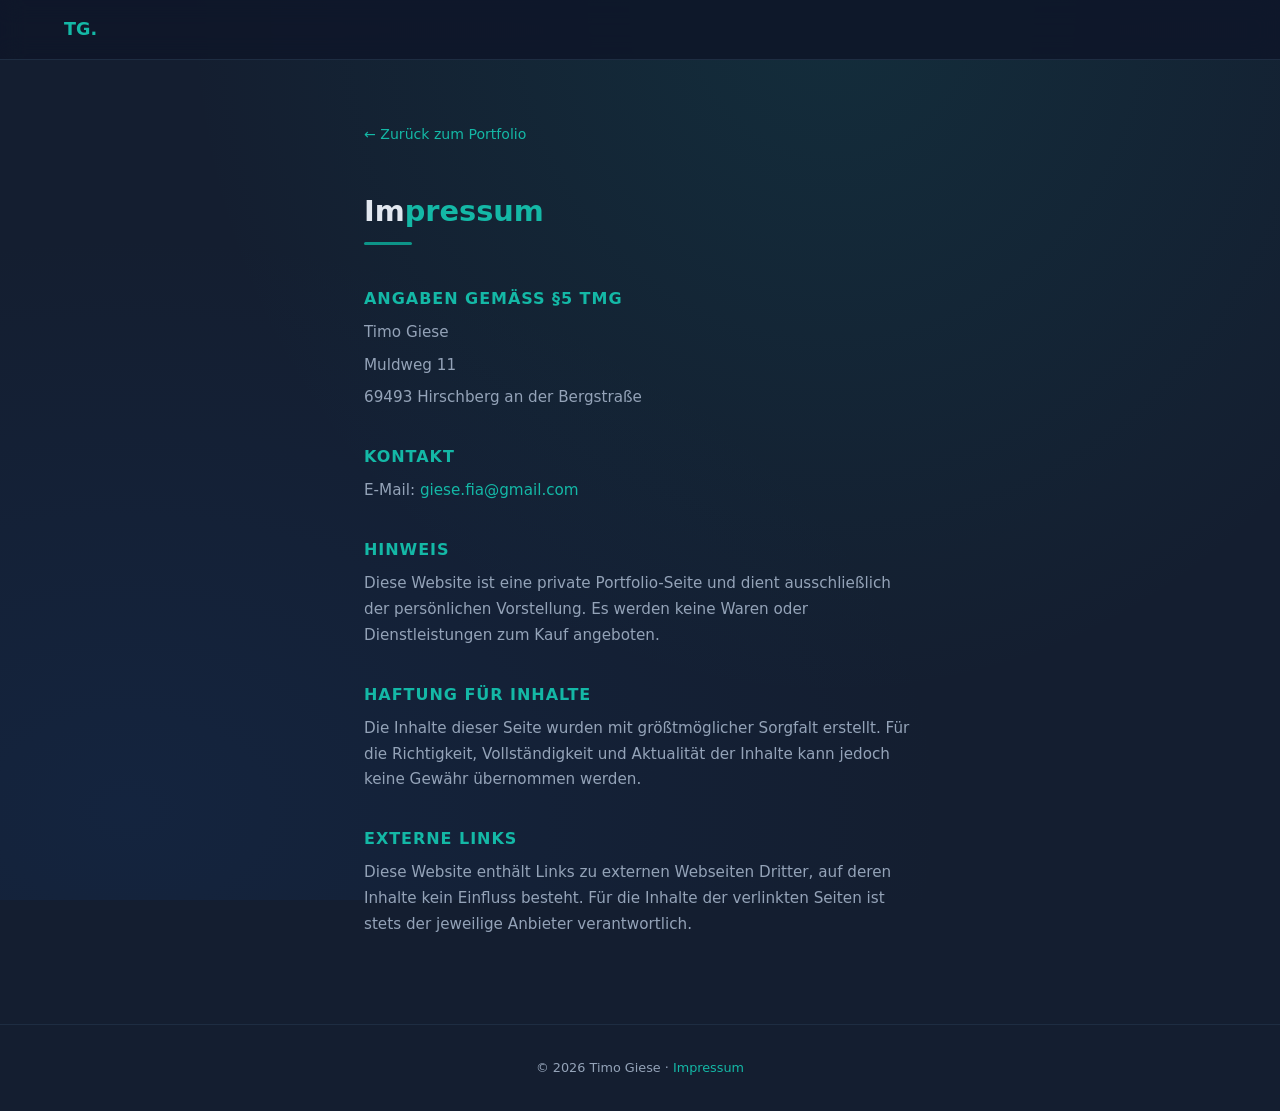
==== impressum.html @ 62fe0890 "Add Impressum page and footer link Co-Authored-By: Claude Sonnet 4.6 <noreply@anthropic.com>" ====
<!DOCTYPE html>
<html lang="de">
<head>
  <meta charset="UTF-8">
  <meta name="viewport" content="width=device-width, initial-scale=1.0">
  <title>Impressum – Timo Giese</title>
  <link rel="icon" href="data:image/svg+xml,<svg xmlns='http://www.w3.org/2000/svg' viewBox='0 0 100 100'><rect width='100' height='100' rx='18' fill='%230d9488'/><text x='50' y='71' font-family='system-ui,sans-serif' font-size='46' font-weight='800' fill='white' text-anchor='middle'>TG</text></svg>">
  <link rel="stylesheet" href="style.css">
  <style>
    .impressum-wrap {
      max-width: 680px; margin: 0 auto;
      padding: 120px 5% 80px;
    }
    .impressum-wrap h1 { font-size: 1.8rem; font-weight: 700; margin-bottom: .4rem; }
    .impressum-wrap h1 span { color: var(--teal-lt); }
    .impressum-wrap h2 {
      font-size: 1rem; font-weight: 700;
      color: var(--teal-lt); margin: 2rem 0 .5rem;
      text-transform: uppercase; letter-spacing: .06em;
    }
    .impressum-wrap p { color: var(--muted); font-size: 0.95rem; margin-bottom: .4rem; }
    .impressum-wrap a { color: var(--teal-lt); }
    .back-link {
      display: inline-flex; align-items: center; gap: .4rem;
      color: var(--muted); font-size: 0.88rem; margin-bottom: 2.5rem;
      transition: color .2s;
    }
    .back-link:hover { color: var(--teal-lt); text-decoration: none; }
  </style>
</head>
<body>

<nav>
  <a href="index.html" class="nav-logo">TG.</a>
</nav>

<div class="impressum-wrap">
  <a href="index.html" class="back-link">← Zurück zum Portfolio</a>

  <h1>Im<span>pressum</span></h1>
  <div class="section-line"></div>

  <h2>Angaben gemäß §5 TMG</h2>
  <p>Timo Giese</p>
  <p>Muldweg 11</p>
  <p>69493 Hirschberg an der Bergstraße</p>

  <h2>Kontakt</h2>
  <p>E-Mail: <a href="mailto:giese.fia@gmail.com">giese.fia@gmail.com</a></p>

  <h2>Hinweis</h2>
  <p>
    Diese Website ist eine private Portfolio-Seite und dient ausschließlich
    der persönlichen Vorstellung. Es werden keine Waren oder Dienstleistungen
    zum Kauf angeboten.
  </p>

  <h2>Haftung für Inhalte</h2>
  <p>
    Die Inhalte dieser Seite wurden mit größtmöglicher Sorgfalt erstellt.
    Für die Richtigkeit, Vollständigkeit und Aktualität der Inhalte kann
    jedoch keine Gewähr übernommen werden.
  </p>

  <h2>Externe Links</h2>
  <p>
    Diese Website enthält Links zu externen Webseiten Dritter, auf deren
    Inhalte kein Einfluss besteht. Für die Inhalte der verlinkten Seiten
    ist stets der jeweilige Anbieter verantwortlich.
  </p>
</div>

<footer>
  <p>© 2026 Timo Giese · <a href="impressum.html">Impressum</a></p>
</footer>

</body>
</html>
---- style.css ----
*, *::before, *::after { box-sizing: border-box; margin: 0; padding: 0; }

:root {
  --teal:    #0d9488;
  --teal-lt: #14b8a6;
  --bg:      #141e30;
  --bg2:     #1e2d42;
  --bg3:     #2e405a;
  --text:    #e2e8f0;
  --muted:   #94a3b8;
  --border:  #1e293b;
  --radius:  10px;
}

html { scroll-behavior: smooth; }

/* ── SCROLL PROGRESS ── */
#scroll-progress {
  position: fixed; top: 0; left: 0; z-index: 200;
  height: 3px; width: 0%;
  background: linear-gradient(90deg, var(--teal), var(--teal-lt));
  transition: width 0.1s linear;
}

body {
  font-family: 'Segoe UI', system-ui, sans-serif;
  background:
    radial-gradient(ellipse at 65% 0%, rgba(13,148,136,0.13) 0%, transparent 55%),
    radial-gradient(ellipse at 10% 90%, rgba(20,60,120,0.2) 0%, transparent 50%),
    var(--bg);
  background-attachment: fixed;
  color: var(--text);
  line-height: 1.7;
}

a { color: var(--teal-lt); text-decoration: none; }
a:hover { text-decoration: underline; }

/* ── NAV ── */
nav {
  position: fixed; top: 0; left: 0; right: 0; z-index: 100;
  background: rgba(15, 23, 42, 0.9);
  backdrop-filter: blur(12px);
  border-bottom: 1px solid var(--bg2);
  padding: 0 5%;
  display: flex; align-items: center; justify-content: space-between;
  height: 60px;
}
.nav-logo { font-weight: 700; font-size: 1.1rem; color: var(--teal-lt); }
.nav-links { display: flex; gap: 2rem; list-style: none; }
.nav-links a { color: var(--muted); font-size: 0.9rem; transition: color .2s; }
.nav-links a:hover { color: var(--teal-lt); text-decoration: none; }

/* ── SECTIONS ── */
section { padding: 90px 5% 70px; max-width: 1000px; margin: 0 auto; }

h2.section-title {
  font-size: 1.8rem; font-weight: 700; margin-bottom: 0.4rem;
}
h2.section-title span { color: var(--teal-lt); }
.section-line {
  width: 48px; height: 3px; background: var(--teal);
  border-radius: 2px; margin-bottom: 2.5rem;
}

/* ── HERO ── */
#hero {
  min-height: 100vh;
  display: flex; flex-direction: column;
  justify-content: center;
  padding-top: 80px;
  max-width: 1000px; margin: 0 auto;
}
.hero-tag {
  display: inline-block;
  background: rgba(13,148,136,.15);
  color: var(--teal-lt);
  border: 1px solid var(--teal);
  padding: 4px 14px; border-radius: 99px;
  font-size: 0.82rem; letter-spacing: 0.05em;
  margin-bottom: 1.5rem;
}
#hero h1 {
  font-size: clamp(2.6rem, 7vw, 4.5rem);
  font-weight: 800; line-height: 1.1;
  margin-bottom: 1.2rem;
}
#hero h1 .accent { color: var(--teal-lt); }
#hero p {
  font-size: 1.1rem; color: var(--muted);
  max-width: 580px; margin-bottom: 2.5rem;
}
.btn-group { display: flex; gap: 1rem; flex-wrap: wrap; }
.btn {
  padding: 12px 28px; border-radius: var(--radius);
  font-size: 0.95rem; font-weight: 600; cursor: pointer;
  transition: all .2s; display: inline-block;
}
.btn-primary {
  background: var(--teal); color: #fff; border: 2px solid var(--teal);
}
.btn-primary:hover { background: var(--teal-lt); border-color: var(--teal-lt); text-decoration: none; }
.btn-outline {
  background: transparent; color: var(--teal-lt); border: 2px solid var(--teal);
}
.btn-outline:hover { background: rgba(13,148,136,.1); text-decoration: none; }
.hero-scroll {
  margin-top: 4rem; color: var(--muted); font-size: 0.82rem;
  display: flex; align-items: center; gap: 8px;
}
.hero-scroll::before {
  content: ''; display: block;
  width: 1px; height: 40px; background: var(--muted);
}

/* ── ABOUT ── */
#about .about-grid {
  display: grid; grid-template-columns: 220px 1fr 1fr; gap: 3rem;
  align-items: start;
}
.about-photo-wrap {
  display: flex; justify-content: center;
}
.about-photo {
  width: 160px; height: 160px;
  object-fit: cover; object-position: top center;
  border-radius: 50%;
  border: 3px solid var(--teal);
  box-shadow: 0 0 0 6px rgba(13,148,136,.15);
}
#about p { color: var(--muted); margin-bottom: 1rem; }
.fact-list { list-style: none; display: flex; flex-direction: column; gap: .6rem; }
.fact-list li {
  display: flex; align-items: center; gap: .7rem;
  font-size: 0.92rem; color: var(--muted);
}
.fact-list .icon { color: var(--teal-lt); font-size: 1rem; flex-shrink: 0; }
.soft-skills { display: flex; flex-wrap: wrap; gap: .5rem; margin-top: 1.2rem; }
.soft-tag {
  font-size: 0.75rem; font-weight: 600;
  background: rgba(148,163,184,.1); color: var(--muted);
  border: 1px solid rgba(148,163,184,.2);
  padding: 3px 10px; border-radius: 99px;
}

/* ── SKILLS ── */
.skills-grid {
  display: grid;
  grid-template-columns: repeat(auto-fill, minmax(280px, 1fr));
  gap: 1.2rem;
}
.skill-card {
  background: var(--bg2);
  border: 1px solid var(--bg3);
  border-radius: var(--radius);
  padding: 1.2rem 1.4rem;
}
.skill-card .skill-header {
  display: flex; justify-content: space-between;
  align-items: center; margin-bottom: .7rem;
}
.skill-name-wrap { display: flex; align-items: center; gap: .5rem; }
.skill-icon { font-size: 1.3rem; color: var(--teal-lt); }
.skill-name { font-weight: 600; font-size: 0.95rem; }
.skill-level { font-size: 0.75rem; color: var(--teal-lt); }
.skill-bar { height: 5px; background: var(--bg3); border-radius: 99px; overflow: hidden; }
.skill-fill {
  height: 100%; background: linear-gradient(90deg, var(--teal), var(--teal-lt));
  border-radius: 99px;
  width: 0;
  transition: width 1.2s ease;
}
.skill-desc { font-size: 0.8rem; color: var(--muted); margin-top: .5rem; }

/* ── EXPERIENCE ── */
.timeline { position: relative; padding-left: 28px; }
.timeline::before {
  content: ''; position: absolute;
  left: 7px; top: 4px; bottom: 4px;
  width: 2px; background: var(--bg3);
}
.tl-item { position: relative; margin-bottom: 2.2rem; }
.tl-dot {
  position: absolute; left: -24px; top: 6px;
  width: 12px; height: 12px; border-radius: 50%;
  background: var(--teal); border: 2px solid var(--bg);
  flex-shrink: 0;
}
.tl-dot.current { background: var(--teal-lt); box-shadow: 0 0 0 3px rgba(20,184,166,.25); }
.tl-period { font-size: 0.78rem; color: var(--teal-lt); font-weight: 600; margin-bottom: .2rem; }
.tl-title { font-weight: 700; font-size: 1rem; margin-bottom: .15rem; }
.tl-company { font-size: 0.88rem; color: var(--muted); margin-bottom: .3rem; }
.tl-desc { font-size: 0.85rem; color: var(--muted); }

.exp-cols { display: grid; grid-template-columns: 1fr 1fr; gap: 0 3rem; }

.exp-col-label {
  font-size: 1rem;
  color: var(--muted);
  margin-bottom: 1.5rem;
  text-transform: uppercase;
  letter-spacing: .07em;
  font-weight: 600;
}

/* ── CONTACT ── */
#contact .contact-grid {
  display: grid; grid-template-columns: repeat(auto-fill, minmax(220px, 1fr)); gap: 1.2rem;
}
.contact-card {
  background: var(--bg2); border: 1px solid var(--bg3);
  border-radius: var(--radius); padding: 1.4rem;
  display: flex; gap: 1rem; align-items: flex-start;
  transition: border-color .2s;
}
.contact-card:hover { border-color: var(--teal); }
.contact-icon { font-size: 1.4rem; color: var(--teal-lt); flex-shrink: 0; }
.contact-label { font-size: 0.75rem; color: var(--muted); margin-bottom: .2rem; }
.contact-value { font-size: 0.9rem; font-weight: 600; word-break: break-all; }
.contact-value a { color: var(--text); }
.contact-value a:hover { color: var(--teal-lt); }

/* ── FOOTER ── */
footer {
  text-align: center; padding: 2rem;
  color: var(--muted); font-size: 0.8rem;
  border-top: 1px solid var(--bg2);
}

/* ── FADE-IN ── */
.fade-in {
  opacity: 0; transform: translateY(24px);
  transition: opacity .6s ease, transform .6s ease;
}
.fade-in.visible { opacity: 1; transform: translateY(0); }

/* ── HAMBURGER ── */
.nav-toggle {
  display: none;
  flex-direction: column; justify-content: center; gap: 5px;
  width: 36px; height: 36px;
  background: none; border: none; cursor: pointer; padding: 4px;
}
.nav-toggle span {
  display: block; height: 2px; width: 100%;
  background: var(--text); border-radius: 2px;
  transition: transform .3s ease, opacity .3s ease;
}
.nav-toggle.open span:nth-child(1) { transform: translateY(7px) rotate(45deg); }
.nav-toggle.open span:nth-child(2) { opacity: 0; }
.nav-toggle.open span:nth-child(3) { transform: translateY(-7px) rotate(-45deg); }

/* ── PROJECT FILTER ── */
.project-filter { display: flex; gap: .6rem; margin-bottom: 1.8rem; }
.filter-btn {
  padding: 7px 18px; border-radius: 99px;
  font-size: 0.85rem; font-weight: 600; cursor: pointer;
  border: 1px solid var(--bg3); background: transparent;
  color: var(--muted); transition: all .2s;
}
.filter-btn:hover { border-color: var(--teal); color: var(--teal-lt); }
.filter-btn.active { background: var(--teal); border-color: var(--teal); color: #fff; }

/* ── PROJECTS ── */
.projects-grid {
  display: grid;
  grid-template-columns: repeat(auto-fill, minmax(300px, 1fr));
  gap: 1.4rem;
}
.project-card {
  background: var(--bg2);
  border: 1px solid var(--bg3);
  border-radius: var(--radius);
  overflow: hidden;
  display: flex; flex-direction: column;
  transition: transform .2s ease, border-color .2s ease, box-shadow .2s ease;
}
.project-card:hover {
  transform: translateY(-4px);
  border-color: var(--teal);
  box-shadow: 0 8px 24px rgba(13,148,136,.15);
}
.project-preview {
  width: 100%; height: 175px;
  object-fit: cover; object-position: top;
  display: block;
  border-bottom: 1px solid var(--bg3);
}
.project-preview-placeholder {
  width: 100%; height: 175px;
  background: linear-gradient(135deg, var(--bg3) 0%, var(--bg2) 100%);
  display: flex; align-items: center; justify-content: center;
  font-size: 2.5rem;
  border-bottom: 1px solid var(--bg3);
  flex-shrink: 0;
}
.project-body {
  padding: 1.2rem 1.4rem;
  display: flex; flex-direction: column; gap: .7rem;
  flex: 1;
}
.project-header { display: flex; align-items: center; justify-content: space-between; }
.project-icon { font-size: 1.6rem; }
.project-tags { display: flex; gap: .4rem; flex-wrap: wrap; }
.tag {
  font-size: 0.72rem; font-weight: 600;
  background: rgba(13,148,136,.15); color: var(--teal-lt);
  border: 1px solid rgba(13,148,136,.3);
  padding: 2px 8px; border-radius: 99px;
}
.project-title { font-size: 1rem; font-weight: 700; }
.project-desc { font-size: 0.85rem; color: var(--muted); flex: 1; }
.project-links { display: flex; gap: .6rem; flex-wrap: wrap; margin-top: auto; }
.btn-sm { padding: 7px 16px; font-size: 0.82rem; }
.project-card--soon { opacity: 0.65; }
.project-card--soon:hover { opacity: 0.85; }
.soon-badge {
  font-size: 0.65rem; font-weight: 700;
  background: rgba(13,148,136,.2); color: var(--teal-lt);
  border: 1px solid var(--teal); padding: 2px 7px;
  border-radius: 99px; vertical-align: middle; margin-left: .4rem;
}
.soon-disabled { opacity: 0.5; cursor: default; pointer-events: none; }

.contact-actions { display: flex; gap: 1rem; flex-wrap: wrap; margin-top: 2rem; }
.btn-mail { display: inline-block; }

/* ── RESPONSIVE ── */
@media (max-width: 680px) {
  #about .about-grid { grid-template-columns: 1fr; }
  .about-photo { width: 160px; height: 160px; }
  .exp-cols { grid-template-columns: 1fr; }
  .form-row { grid-template-columns: 1fr; }
}
@media (max-width: 520px) {
  .nav-toggle { display: flex; }
  .nav-links {
    display: none;
    position: absolute; top: 60px; left: 0; right: 0;
    background: rgba(15, 23, 42, 0.97);
    flex-direction: column; gap: 0;
    border-bottom: 1px solid var(--bg2);
    padding: .5rem 0;
  }
  .nav-links.open { display: flex; }
  .nav-links li a {
    display: block; padding: .9rem 5%;
    font-size: 1rem;
  }
}
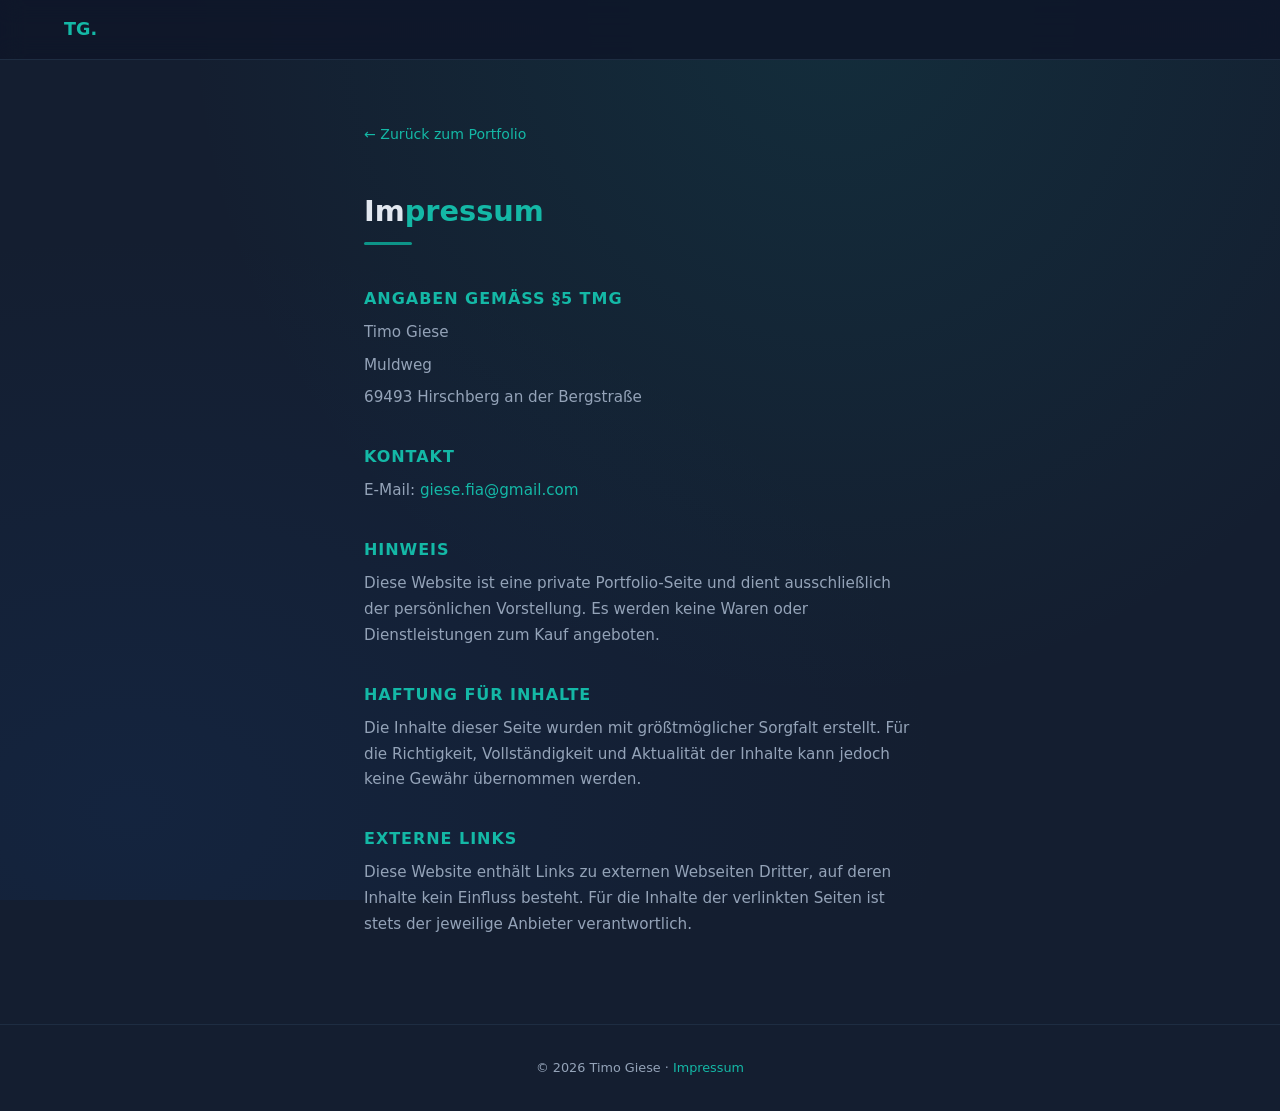
==== commit 54c68782: "Remove house number from Impressum Co-Authored-By: Claude Sonnet 4.6 <noreply@anthropic.com>" ====
--- a/impressum.html
+++ b/impressum.html
@@ -42,7 +42,7 @@
 
   <h2>Angaben gemäß §5 TMG</h2>
   <p>Timo Giese</p>
-  <p>Muldweg 11</p>
+  <p>Muldweg</p>
   <p>69493 Hirschberg an der Bergstraße</p>
 
   <h2>Kontakt</h2>
